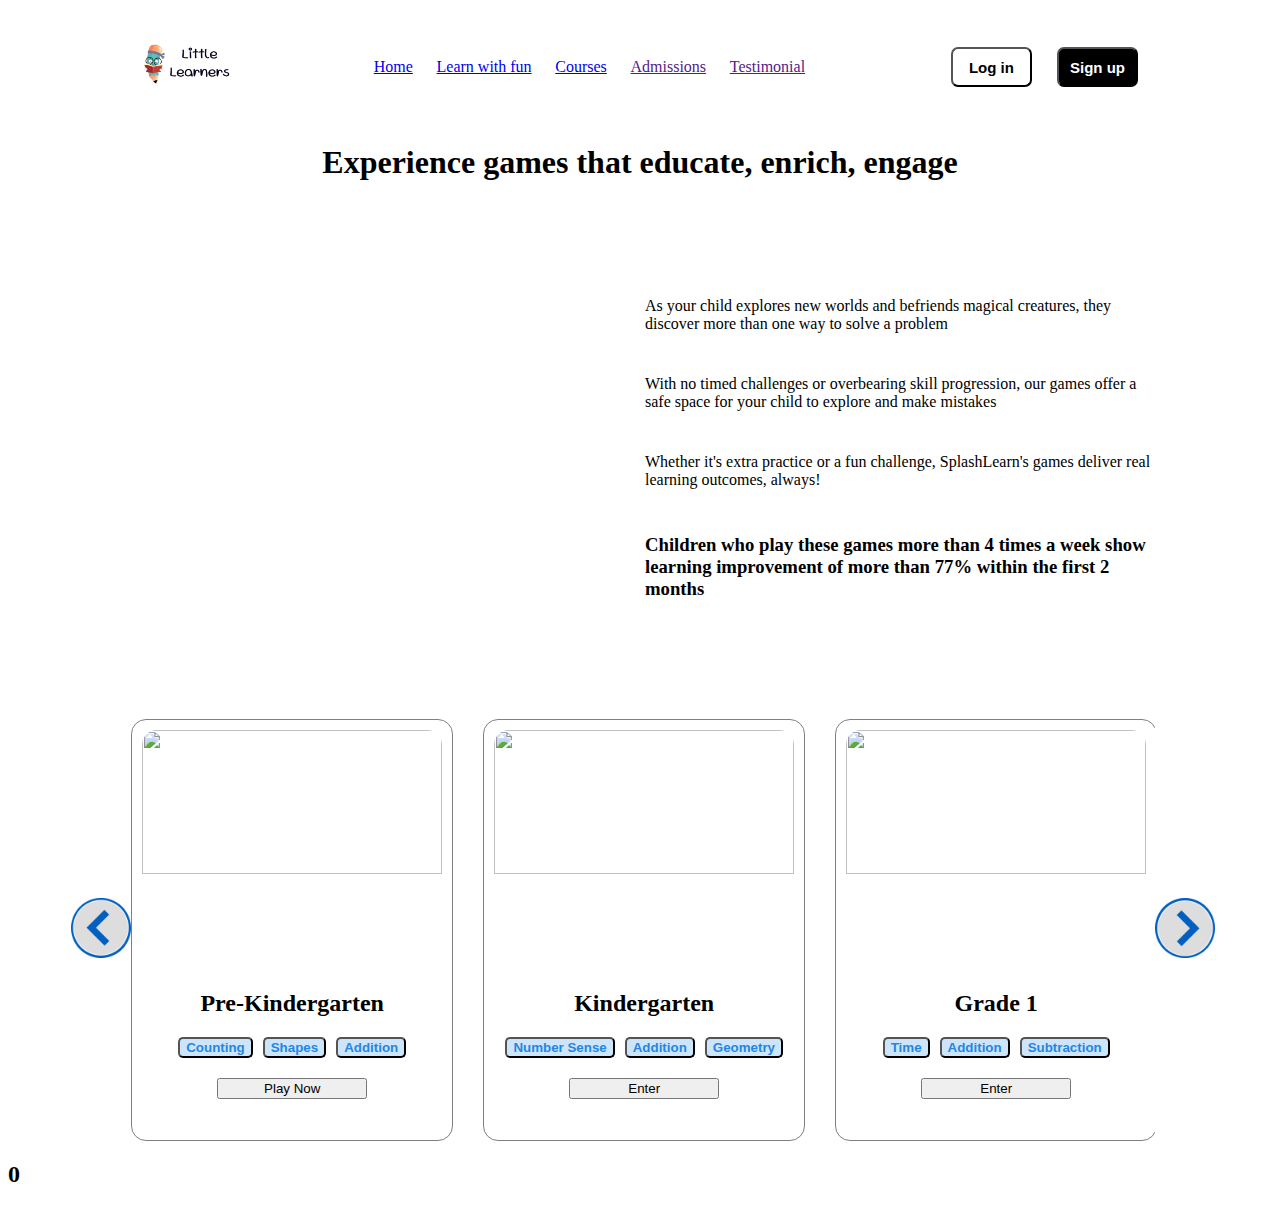
==== learn.html @ 8a3b6c0d "Merge pull request #11 from gmak22/day-4" ====
<!DOCTYPE html>
<html lang="en">
<head>
    <meta charset="UTF-8">
    <meta name="viewport" content="width=device-width, initial-scale=1.0">
    <title>Learn with Fun | Little Learners</title>
    <link rel="stylesheet" href="./learn.css">
</head>
<body>
    <div id="main">
        <div id="navbar">
            <div id="logo">
                <img src="/images/Logo.png" alt="">
            </div>
            <div id="navmenu">
                <a href="./homepage.html">Home</a>
                <a href="./learn.html">Learn with fun</a>
                <a href="./courses.html">Courses</a>
                <a href="">Admissions</a>
                <a href="">Testimonial</a>
            </div>
            <div id="navbuttons">
                <button id="loginBtn">Log in</button>
                <button id="signupBtn">Sign up</button>
            </div>
        </div>
        <h1 class="heading"> Experience games that educate, enrich, engage</h1>
        <div id="desc">
            <div class="img">
                <img src="https://cdn.splashmath.com/web_ui/assets/images/loggedout/home/modularPage/experiance_game-0a90d2660bebc67ebf91.png" alt="">
            </div>
            <div class="para">
                <p>As your child explores new worlds and befriends magical creatures, they discover more than one way to solve a problem</p>
            </div>
            <div class="para">
                <p>With no timed challenges or overbearing skill progression, our games offer a safe space for your child to explore and make mistakes</p>
            </div>
            <div class="para">
                <p>Whether it's extra practice or a fun challenge, SplashLearn's games deliver real learning outcomes, always!</p>
            </div>
            <div>
                <h3>Children who play these games more than 4 times a week show learning improvement of more than 77% within the first 2 months</h3>
            </div>   
        </div>
        <section id="games">
            <div>
                <img src="./images/favpng_button-clip-art.png" alt="" class="scrollBtnL">
            </div>
            
            <div class="cover">
                <div class="scroll-images">
                    <div class="slides">
                        <img src="https://cdn.splashmath.com/web_ui/assets/images/loggedout/Curriculum-images/Playable/Math-images/pk_2x.png" alt="">
                        <h2>Pre-Kindergarten</h2>
                        <div class="category">
                            <button>Counting</button>
                            <button>Shapes</button>
                            <button>Addition</button>
                        </div>
                        <div>
                            <button class="enterBtn">Play Now</button>
                        </div>
                        
                    </div>
                    <div class="slides">
                        <img src="https://cdn.splashmath.com/web_ui/assets/images/loggedout/Curriculum-images/Playable/Math-images/k_2x.png" alt="">
                        <h2>Kindergarten</h2>
                        <div class="category">
                            <button>Number Sense</button>
                            <button>Addition</button>
                            <button>Geometry</button>
                        </div>
                        <button class="enterBtn">Enter</button>
                    </div>
                    <div class="slides">
                        <img src="https://cdn.splashmath.com/web_ui/assets/images/loggedout/Curriculum-images/Playable/Math-images/1_2x.png" alt="">
                        <h2>Grade 1</h2>
                        <div class="category">
                            <button>Time</button>
                            <button>Addition</button>
                            <button>Subtraction</button>
                        </div>
                        <button class="enterBtn">Enter</button>
                    </div>
                    <div class="slides">
                        <img src="https://cdn.splashmath.com/web_ui/assets/images/loggedout/Curriculum-images/Playable/Math-images/2_2x.png" alt="">
                        <h2>Grade 2</h2>
                        <div class="category">
                            <button>Counting</button>
                            <button>Addition</button>
                            <button>Subtraction</button>
                        </div>
                        <button class="enterBtn">Enter</button>
                    </div>
                    <div class="slides">
                        <img src="https://cdn.splashmath.com/web_ui/assets/images/loggedout/Curriculum-images/Playable/Math-images/3_2x.png" alt="">
                        <h2>Grade 3</h2>
                        <div class="category">
                            <button>Multiplication</button>
                            <button>Division</button>
                            <button>Fractions</button>
                        </div>
                        <button class="enterBtn">Enter</button>
                    </div>
                    <div class="slides">
                        <img src="https://cdn.splashmath.com/web_ui/assets/images/loggedout/Curriculum-images/Playable/Math-images/4_2x.png" alt="">
                        <h2>Grade 4</h2>
                        <div class="category">
                            <button>Multiplication</button>
                            <button>Decimals</button>
                            <button>Fractions</button>
                        </div>
                        <button class="enterBtn">Enter</button>
                    </div>
                    <div class="slides">
                        <img src="https://cdn.splashmath.com/web_ui/assets/images/loggedout/Curriculum-images/Playable/Math-images/5_2x.png" alt="">
                        <h2>Grade 5</h2>
                        <div class="category">
                            <button>Fractions</button>
                            <button>Decimals</button>
                            <button>Algebra</button>
                        </div>
                        <button class="enterBtn">Enter</button>
                    </div>
                </div>
            </div>
            <div>
                <img src="./images/favpng_button-clip-art.png" alt="" class="scrollBtnR">
            </div>
        </section>
       
        
        <h2 id="display">0</h2>
</body>
</html>
<script>
    let prev = document.querySelector("#prev")
    let next = document.querySelector("#next")
    let slide = document.querySelector(".slides")
    let dispaly = document.querySelector("#display")
    let scrollBtnL = document.querySelector(".scrollBtnL")
    let scrollBtnR = document.querySelector(".scrollBtnR")

    let scroll = document.querySelector(".scroll-images")
    scrollBtnL.addEventListener("click",()=>{
        scroll.scrollBy(-360,0)
    })

    scrollBtnR.addEventListener("click",()=>{
        scroll.scrollBy(360,0)
    })

</script>
---- learn.css ----
#navbar{
    width: 80%;
    display: flex;
    justify-content: space-between;
    margin: auto;
    margin-bottom: 50px;
    margin-top: 40PX;
}

#navbar div{
    align-items: center;
}

#logo{
    width: 10%;
}

#logo img{
    width: 100%;
}

#navbar > div:nth-child(2){
    width: 45%;
    display: flex;
    justify-content: space-around;
}

#navbar > div:nth-child(3){
    width: 20%;
    display: flex;
    gap: 10px;
    justify-content: space-around;
}

#navbar button{
    width: 40%;
    height: 40px;
    font-size: 15px;
    border-radius: 7px;
    font-weight: bolder;
}

#navbar button:nth-child(1){
    background-color: white;
    color: black; 
}

#navbar button:nth-child(1):hover{
    background-color: whitesmoke;
    transition: all 0.5s ease-in;
}

#navbar button:nth-child(2):hover{
    background-color: gray;
    transition: all 0.5s ease-in;
}

#navbar button:nth-child(2){
    background-color: black;
    color: white; 
}

.heading{
    margin: auto;
    text-align: center;
    margin-bottom: 100px;
}

#desc{
    width: 90%;
    margin: auto;
    display: grid;
    grid-template-columns: repeat(2, 1fr);
    gap: 10px;
    grid-template-areas: 
    "one two"
    "one three"
    "one four"
    "one five";
    margin-bottom: 100px;
}

#desc img{
    width: 100%;
}

#desc > div{
    width: 90%;
}


#desc div:nth-child(1){
    grid-area: one;
}

#desc div:nth-child(2){
    grid-area: two;
}

#desc div:nth-child(3){
    grid-area: three;
}

#desc div:nth-child(4){
    grid-area: four;
}

#desc div:nth-child(5){
    grid-area: five;
}

#games{
    width: 90%;
    display: flex;
    margin: auto;
    align-items: center;
    justify-content: space-between;
}

.cover{
    margin: auto;
    position: relative;
    width: 90%;
}

.cover::before{
    position: absolute;
    content: "";
    left: 0;
    top: 0;
    z-index: 99;
    height: 100%;
    width: 150px;
}

.cover::after{
    position: absolute;
    content: "";
    right: 0;
    top: 0;
    z-index: 99;
    height: 100%;
    width: 150px;
}

.scroll-images{
    width: 100%;
    height: auto;
    display: flex;
    gap: 30px;
    justify-content: left;
    align-items: center;
    overflow: auto;
    position: relative;
    scroll-behavior: smooth;
}

.slides{
    min-width: 300px;
    height: 400px;
    margin: 1px 10px;
    cursor: pointer;
    overflow: hidden;
    margin: auto;
    text-align: center;
    border: 1px solid gray;
    border-radius: 15px;
    padding: 10px;
}

.slides::-webkit-scrollbar{
    -webkit-appearance: none;
}

.slides img{
    width: 100%;
    height: 60%;
    border-radius: 15px;
}

.category{
    display: flex;
    gap: 10px;
    justify-content: center;
    margin-bottom: 20px;
}

.category > button{
    background-color: rgb(204,229,251);
    color: rgb(36,133,227);
    border-radius: 5px;
    font-weight: bolder;
}

.enterBtn{
    width: 50%;
    margin-top: 10px;
    margin: auto;
    text-align: center;
}


.scrollBtnR{

    width: 60px;
    height: 60px;
   

}

.scrollBtnL{
    transform: rotate(180deg);
    width: 60px;
    height: 60px;
}
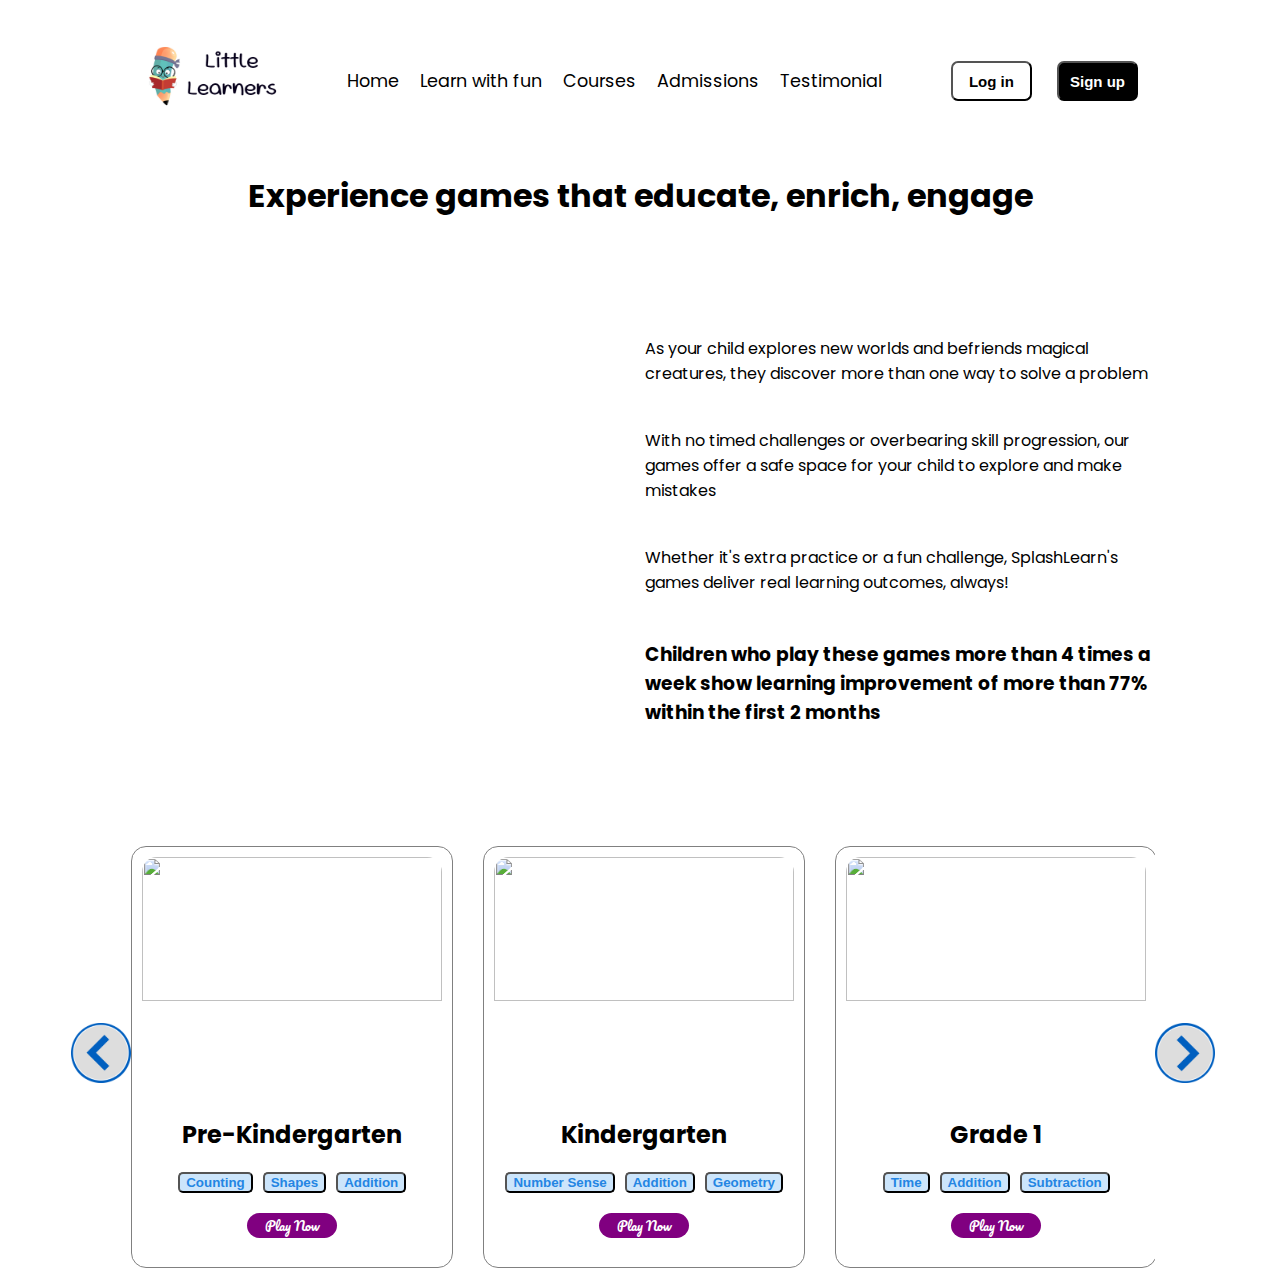
==== commit 694d7960: "course page added" ====
--- a/learn.html
+++ b/learn.html
@@ -5,6 +5,9 @@
     <meta name="viewport" content="width=device-width, initial-scale=1.0">
     <title>Learn with Fun | Little Learners</title>
     <link rel="stylesheet" href="./learn.css">
+    <link rel="preconnect" href="https://fonts.googleapis.com">
+    <link rel="preconnect" href="https://fonts.gstatic.com" crossorigin>
+    <link href="https://fonts.googleapis.com/css2?family=Pacifico&family=Poppins&display=swap" rel="stylesheet">
 </head>
 <body>
     <div id="main">
@@ -13,9 +16,9 @@
                 <img src="/images/Logo.png" alt="">
             </div>
             <div id="navmenu">
-                <a href="./homepage.html">Home</a>
-                <a href="./learn.html">Learn with fun</a>
-                <a href="./courses.html">Courses</a>
+                <a href="homepage.html">Home</a>
+                <a href="learn.html">Learn with fun</a>
+                <a href="courses.html">Courses</a>
                 <a href="">Admissions</a>
                 <a href="">Testimonial</a>
             </div>
@@ -70,7 +73,7 @@
                             <button>Addition</button>
                             <button>Geometry</button>
                         </div>
-                        <button class="enterBtn">Enter</button>
+                        <button class="enterBtn">Play Now</button>
                     </div>
                     <div class="slides">
                         <img src="https://cdn.splashmath.com/web_ui/assets/images/loggedout/Curriculum-images/Playable/Math-images/1_2x.png" alt="">
@@ -80,7 +83,7 @@
                             <button>Addition</button>
                             <button>Subtraction</button>
                         </div>
-                        <button class="enterBtn">Enter</button>
+                        <button class="enterBtn">Play Now</button>
                     </div>
                     <div class="slides">
                         <img src="https://cdn.splashmath.com/web_ui/assets/images/loggedout/Curriculum-images/Playable/Math-images/2_2x.png" alt="">
@@ -90,7 +93,7 @@
                             <button>Addition</button>
                             <button>Subtraction</button>
                         </div>
-                        <button class="enterBtn">Enter</button>
+                        <button class="enterBtn">Play Now</button>
                     </div>
                     <div class="slides">
                         <img src="https://cdn.splashmath.com/web_ui/assets/images/loggedout/Curriculum-images/Playable/Math-images/3_2x.png" alt="">
@@ -100,7 +103,7 @@
                             <button>Division</button>
                             <button>Fractions</button>
                         </div>
-                        <button class="enterBtn">Enter</button>
+                        <button class="enterBtn">Play Now</button>
                     </div>
                     <div class="slides">
                         <img src="https://cdn.splashmath.com/web_ui/assets/images/loggedout/Curriculum-images/Playable/Math-images/4_2x.png" alt="">
@@ -110,7 +113,7 @@
                             <button>Decimals</button>
                             <button>Fractions</button>
                         </div>
-                        <button class="enterBtn">Enter</button>
+                        <button class="enterBtn">Play Now</button>
                     </div>
                     <div class="slides">
                         <img src="https://cdn.splashmath.com/web_ui/assets/images/loggedout/Curriculum-images/Playable/Math-images/5_2x.png" alt="">
@@ -120,7 +123,7 @@
                             <button>Decimals</button>
                             <button>Algebra</button>
                         </div>
-                        <button class="enterBtn">Enter</button>
+                        <button class="enterBtn">Play Now</button>
                     </div>
                 </div>
             </div>
@@ -128,9 +131,6 @@
                 <img src="./images/favpng_button-clip-art.png" alt="" class="scrollBtnR">
             </div>
         </section>
-       
-        
-        <h2 id="display">0</h2>
 </body>
 </html>
 <script>
@@ -140,6 +140,16 @@
     let dispaly = document.querySelector("#display")
     let scrollBtnL = document.querySelector(".scrollBtnL")
     let scrollBtnR = document.querySelector(".scrollBtnR")
+    let loginBtn = document.querySelector("#loginBtn")
+    let signupBtn = document.querySelector("#signupBtn")
+
+    loginBtn.addEventListener("click", () => {
+        window.location.href = "login.html"
+    })
+
+    signupBtn.addEventListener("click", () => {
+        window.location.href = "signup.html"
+    })
 
     let scroll = document.querySelector(".scroll-images")
     scrollBtnL.addEventListener("click",()=>{
@@ -149,5 +159,4 @@
     scrollBtnR.addEventListener("click",()=>{
         scroll.scrollBy(360,0)
     })
-
 </script>--- a/learn.css
+++ b/learn.css
@@ -5,6 +5,20 @@
     margin: auto;
     margin-bottom: 50px;
     margin-top: 40PX;
+    font-family: 'Poppins', sans-serif;
+}
+
+#navbar a{
+    text-decoration: none;
+    color: black;
+    font-size: 1.1rem;
+    padding: 10px;
+}
+
+#navbar a:hover{
+    background-color: #caf0f8;
+    color: #06D6A0;
+    border-radius: 10px;
 }
 
 #navbar div{
@@ -12,7 +26,7 @@
 }
 
 #logo{
-    width: 10%;
+    width: 15%;
 }
 
 #logo img{
@@ -20,7 +34,7 @@
 }
 
 #navbar > div:nth-child(2){
-    width: 45%;
+    width: 55%;
     display: flex;
     justify-content: space-around;
 }
@@ -64,14 +78,17 @@
     margin: auto;
     text-align: center;
     margin-bottom: 100px;
+    font-family: 'Poppins', sans-serif;
 }
 
 #desc{
     width: 90%;
     margin: auto;
+    align-items: center;
     display: grid;
     grid-template-columns: repeat(2, 1fr);
     gap: 10px;
+    font-family: 'Poppins', sans-serif;
     grid-template-areas: 
     "one two"
     "one three"
@@ -88,7 +105,6 @@
     width: 90%;
 }
 
-
 #desc div:nth-child(1){
     grid-area: one;
 }
@@ -115,6 +131,7 @@
     margin: auto;
     align-items: center;
     justify-content: space-between;
+    font-family: 'Poppins', sans-serif;
 }
 
 .cover{
@@ -193,19 +210,20 @@
 }
 
 .enterBtn{
-    width: 50%;
+    width: 30%;
     margin-top: 10px;
     margin: auto;
     text-align: center;
-}
-
+    font-family: 'Pacifico', cursive;
+    border: transparent;
+    border-radius: 15px;
+    background-color: purple;
+    color: white;
+}
 
 .scrollBtnR{
-
     width: 60px;
     height: 60px;
-   
-
 }
 
 .scrollBtnL{
